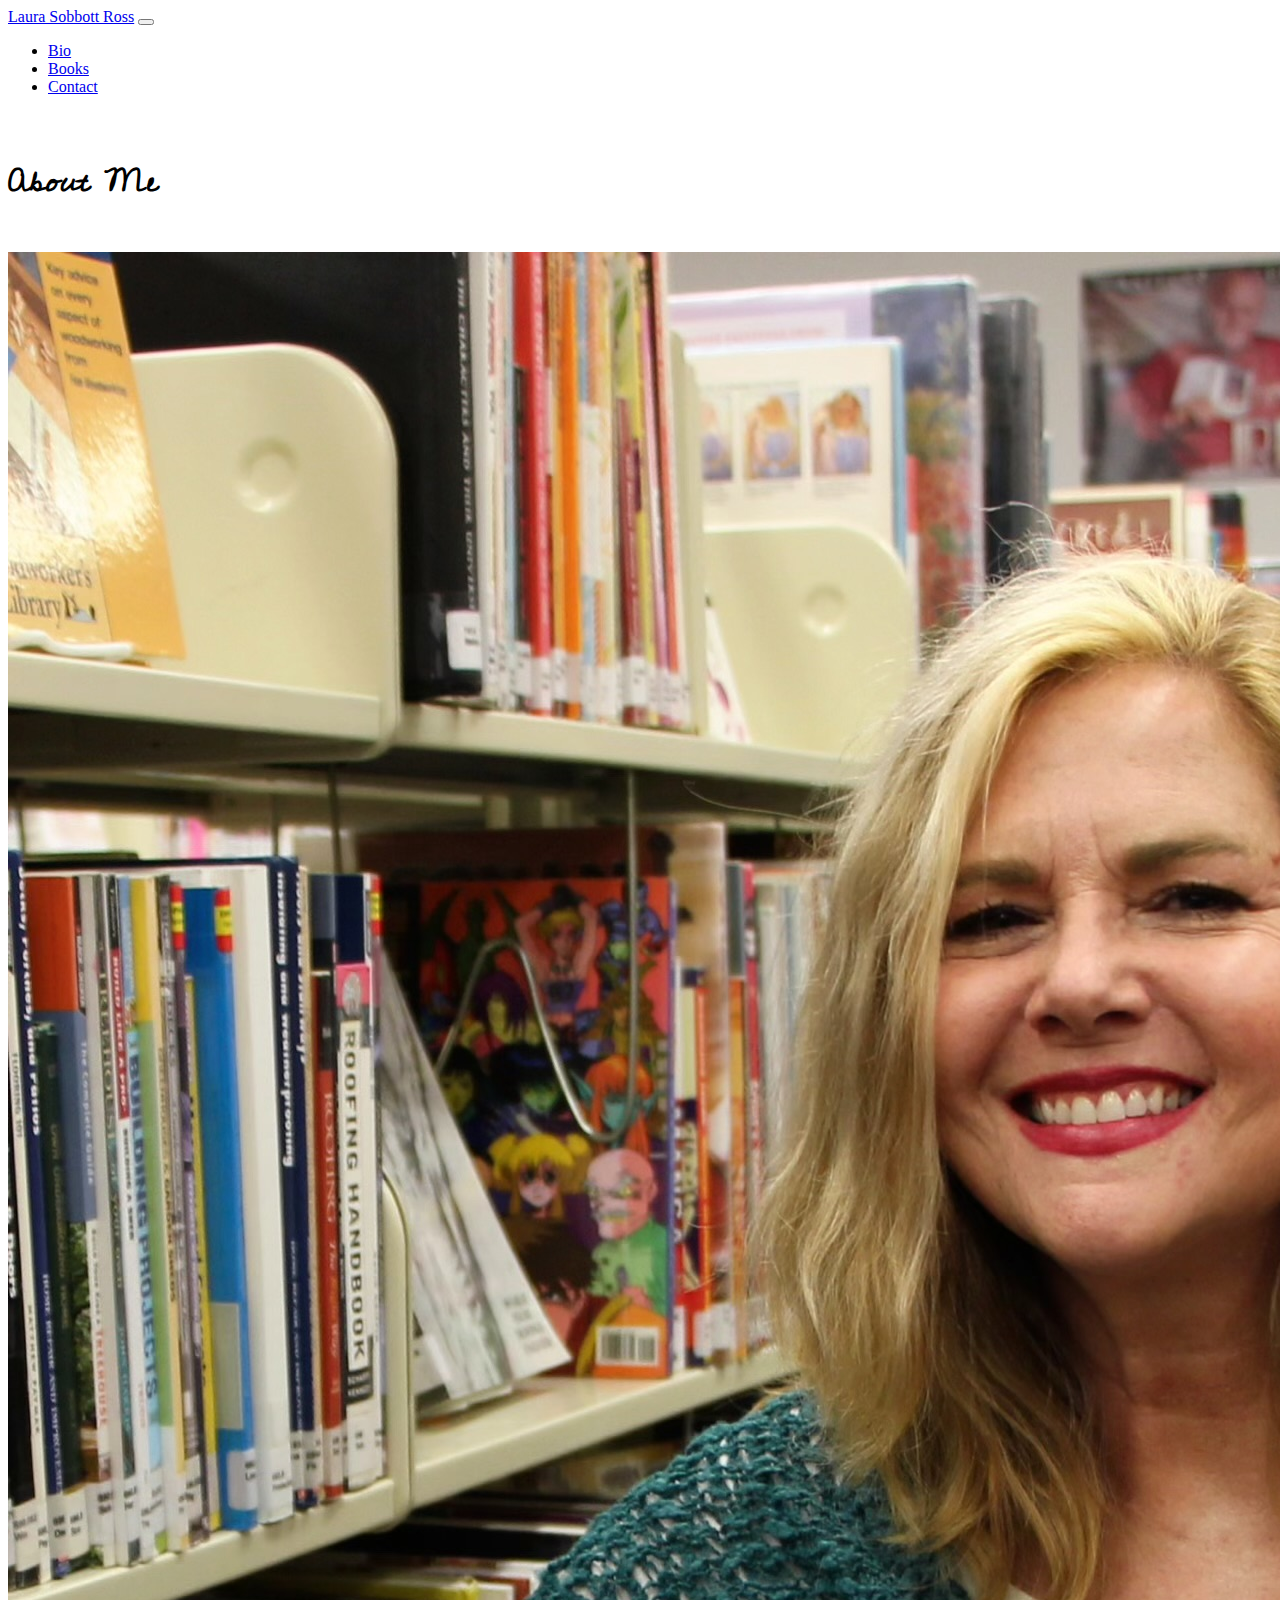
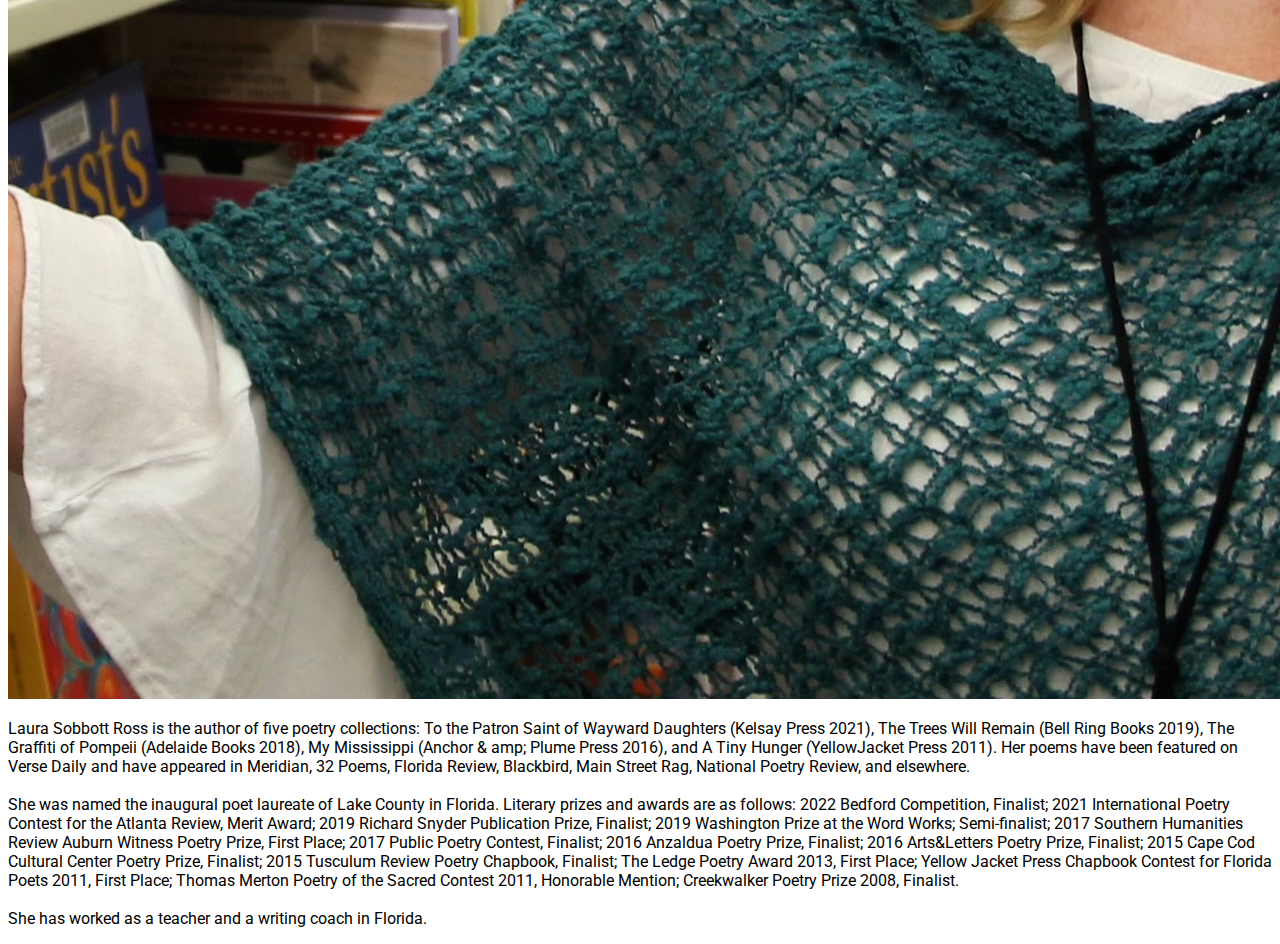
==== index.html @ b8181a82 "changes" ====
<!doctype html>
<html lang="en">
  <head>
    <meta charset="utf-8">
    <meta name="viewport" content="width=device-width, initial-scale=1">
    <title>Bootstrap demo</title>
    <link rel="stylesheet" href="assets/style.css">
    <link href="https://cdn.jsdelivr.net/npm/bootstrap@5.3.0-alpha3/dist/css/bootstrap.min.css" rel="stylesheet" integrity="sha384-KK94CHFLLe+nY2dmCWGMq91rCGa5gtU4mk92HdvYe+M/SXH301p5ILy+dN9+nJOZ" crossorigin="anonymous">
    <link rel="preconnect" href="https://fonts.googleapis.com">
    <link rel="preconnect" href="https://fonts.gstatic.com" crossorigin>
    <link href="https://fonts.googleapis.com/css2?family=Cedarville+Cursive&family=Roboto&display=swap" rel="stylesheet">
  </head>
  <body>
    <nav class="navbar navbar-expand-lg bg-body-tertiary navbar bg-primary" data-bs-theme="dark">
        <div class="container-fluid">
          <a class="navbar-brand" href="./index.html">Laura Sobbott Ross</a>
          <button class="navbar-toggler" type="button" data-bs-toggle="collapse" data-bs-target="#navbarNav" aria-controls="navbarNav" aria-expanded="false" aria-label="Toggle navigation">
            <span class="navbar-toggler-icon"></span>
          </button>
          <div class="collapse navbar-collapse" id="navbarNav">
            <ul class="navbar-nav">
              <li class="nav-item">
                <a class="nav-link active" aria-current="page" href="./index.html">Bio</a>
              </li>
              <li class="nav-item">
                <a class="nav-link" href="./books.html">Books</a>
              </li>
              <!-- <li class="nav-item">
                <a class="nav-link" href="./poems.html">Poems</a>
              </li> -->
              <li class="nav-item">
                <a class="nav-link" href="./contact.html">Contact</a>
              </li>
            </ul>
          </div>
        </div>
      </nav>
      <div class="container-fluid">
        <div>

        </div>

        <div>
          <br>
          <h1>About Me</h1>
          <br>
          <div class="col-8 container">
            <div class="row">
          <img src="./assets/images/selfie.jpeg">
          
            </div>
          </div>
              
           
              </div>
      <p class="mt-5" id="Home">Laura Sobbott Ross is the author of five poetry collections: To the Patron Saint of Wayward Daughters (Kelsay Press 2021), The Trees Will Remain (Bell Ring Books
        2019), The Graffiti of Pompeii (Adelaide Books 2018), My Mississippi (Anchor & amp;
        Plume Press 2016), and A Tiny Hunger (YellowJacket Press 2011). Her poems have
        been featured on Verse Daily and have appeared in Meridian, 32 Poems, Florida
        Review, Blackbird, Main Street Rag, National Poetry Review, and elsewhere.
      <br><br>
      She was named the inaugural poet laureate of Lake County in Florida. Literary
prizes and awards are as follows: 2022 Bedford Competition, Finalist; 2021
International Poetry Contest for the Atlanta Review, Merit Award; 2019 Richard
Snyder Publication Prize, Finalist; 2019 Washington Prize at the Word Works;
Semi-finalist; 2017 Southern Humanities Review Auburn Witness Poetry Prize,
First Place; 2017 Public Poetry Contest, Finalist; 2016 Anzaldua Poetry Prize,
Finalist; 2016 Arts&amp;Letters Poetry Prize, Finalist; 2015 Cape Cod Cultural Center
Poetry Prize, Finalist; 2015 Tusculum Review Poetry Chapbook, Finalist; The Ledge
Poetry Award 2013, First Place; Yellow Jacket Press Chapbook Contest for Florida
Poets 2011, First Place; Thomas Merton Poetry of the Sacred Contest 2011,
Honorable Mention; Creekwalker Poetry Prize 2008, Finalist.
<br><br>
She has worked as a teacher and a writing coach in Florida.
<br>
</p>

    </div>
    
    <script src="https://cdn.jsdelivr.net/npm/bootstrap@5.3.0-alpha3/dist/js/bootstrap.bundle.min.js" integrity="sha384-ENjdO4Dr2bkBIFxQpeoTz1HIcje39Wm4jDKdf19U8gI4ddQ3GYNS7NTKfAdVQSZe" crossorigin="anonymous"></script>
    <script src="https://cdn.jsdelivr.net/npm/@popperjs/core@2.11.7/dist/umd/popper.min.js" integrity="sha384-zYPOMqeu1DAVkHiLqWBUTcbYfZ8osu1Nd6Z89ify25QV9guujx43ITvfi12/QExE" crossorigin="anonymous"></script>
    <script src="https://cdn.jsdelivr.net/npm/bootstrap@5.3.0-alpha3/dist/js/bootstrap.min.js" integrity="sha384-Y4oOpwW3duJdCWv5ly8SCFYWqFDsfob/3GkgExXKV4idmbt98QcxXYs9UoXAB7BZ" crossorigin="anonymous"></script>
</body>
</html>
---- assets/style.css ----
h1 {
    font-family: 'Cedarville Cursive', cursive !important;
}
p {
    font-family: 'Roboto', sans-serif;
}
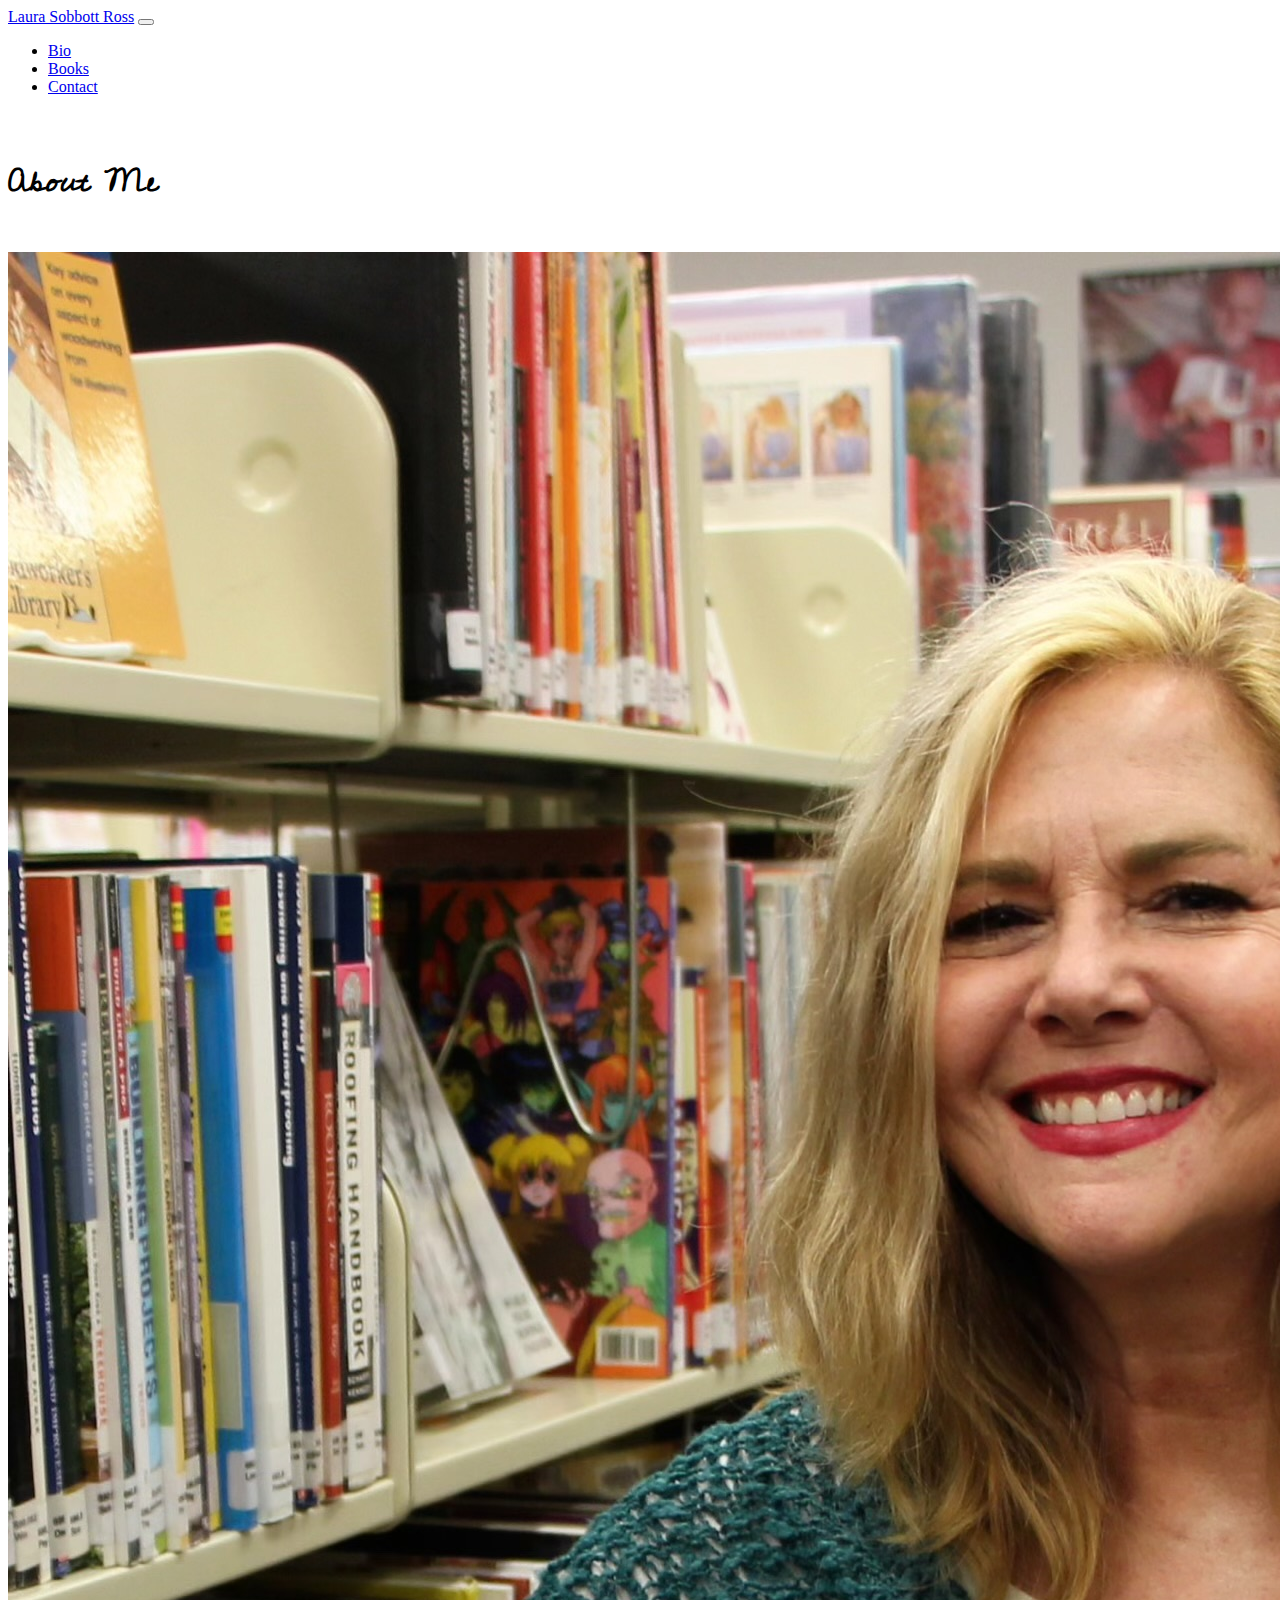
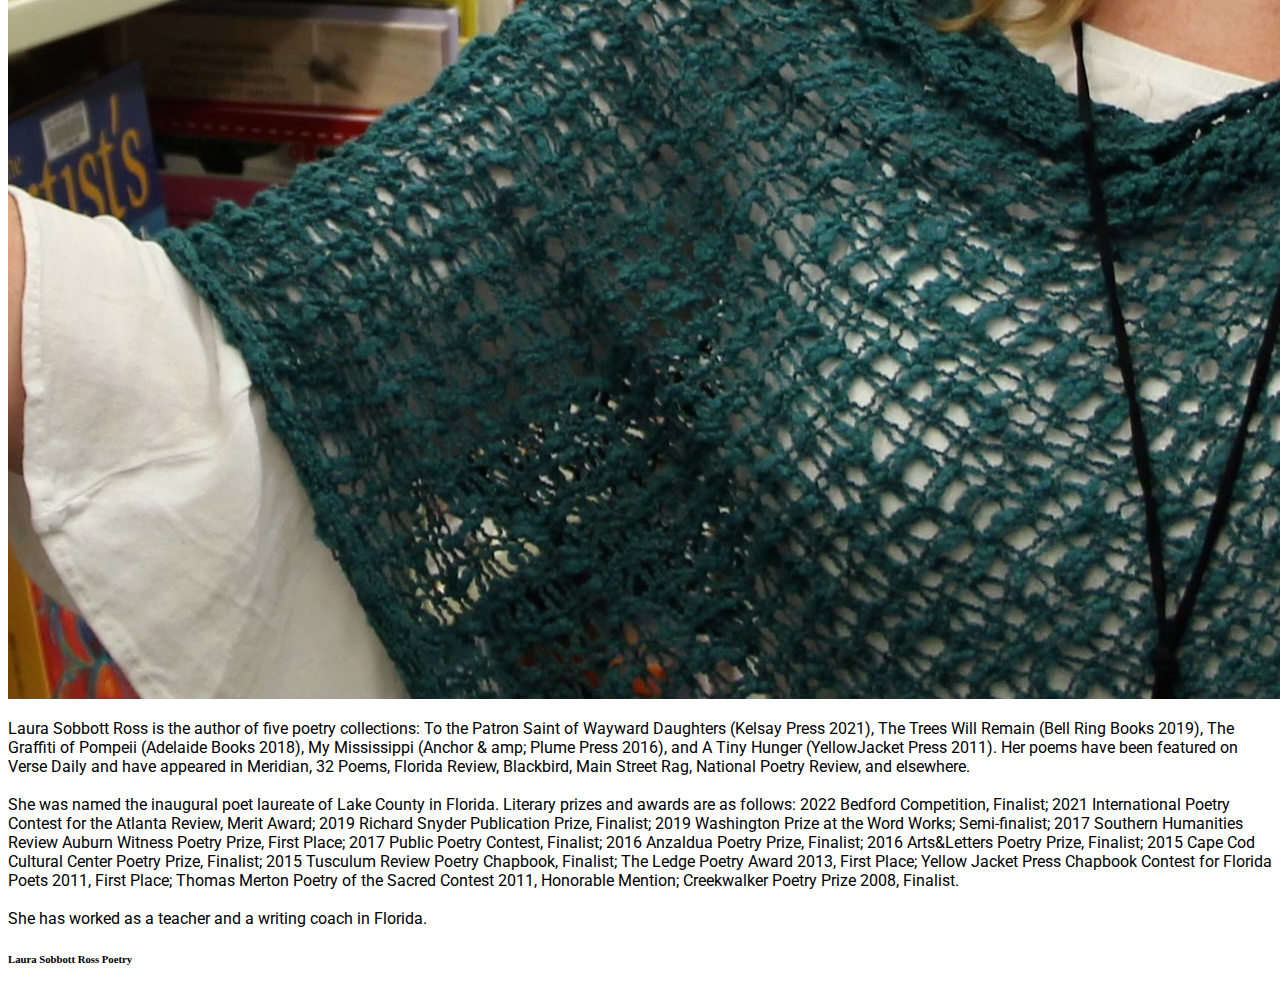
==== commit fdc127bc: "changes" ====
--- a/index.html
+++ b/index.html
@@ -44,7 +44,7 @@
           <br>
           <h1>About Me</h1>
           <br>
-          <div class="col-8 container">
+          <div class="col-8 col-md-5 container">
             <div class="row">
           <img src="./assets/images/selfie.jpeg">
           
@@ -74,8 +74,17 @@
 She has worked as a teacher and a writing coach in Florida.
 <br>
 </p>
+<span class="placeholder col-12 bg-primary"></span>
+<span class="placeholder col-12 bg-secondary"></span>
+<span class="placeholder col-12 bg-success"></span>
+<span class="placeholder col-12 bg-danger"></span>
+<span class="placeholder col-12 bg-warning"></span>
+<span class="placeholder col-12 bg-info"></span>
+<span class="placeholder col-12 bg-light"></span>
+<h6>Laura Sobbott Ross Poetry</h6>
 
     </div>
+
     
     <script src="https://cdn.jsdelivr.net/npm/bootstrap@5.3.0-alpha3/dist/js/bootstrap.bundle.min.js" integrity="sha384-ENjdO4Dr2bkBIFxQpeoTz1HIcje39Wm4jDKdf19U8gI4ddQ3GYNS7NTKfAdVQSZe" crossorigin="anonymous"></script>
     <script src="https://cdn.jsdelivr.net/npm/@popperjs/core@2.11.7/dist/umd/popper.min.js" integrity="sha384-zYPOMqeu1DAVkHiLqWBUTcbYfZ8osu1Nd6Z89ify25QV9guujx43ITvfi12/QExE" crossorigin="anonymous"></script>
--- a/assets/style.css
+++ b/assets/style.css
@@ -1,6 +1,9 @@
 h1 {
-    font-family: 'Cedarville Cursive', cursive !important;
+    font-family: 'Cedarville Cursive', cursive;
 }
 p {
     font-family: 'Roboto', sans-serif;
-}+}
+/* image {
+    border-radius: 45px !important;
+} */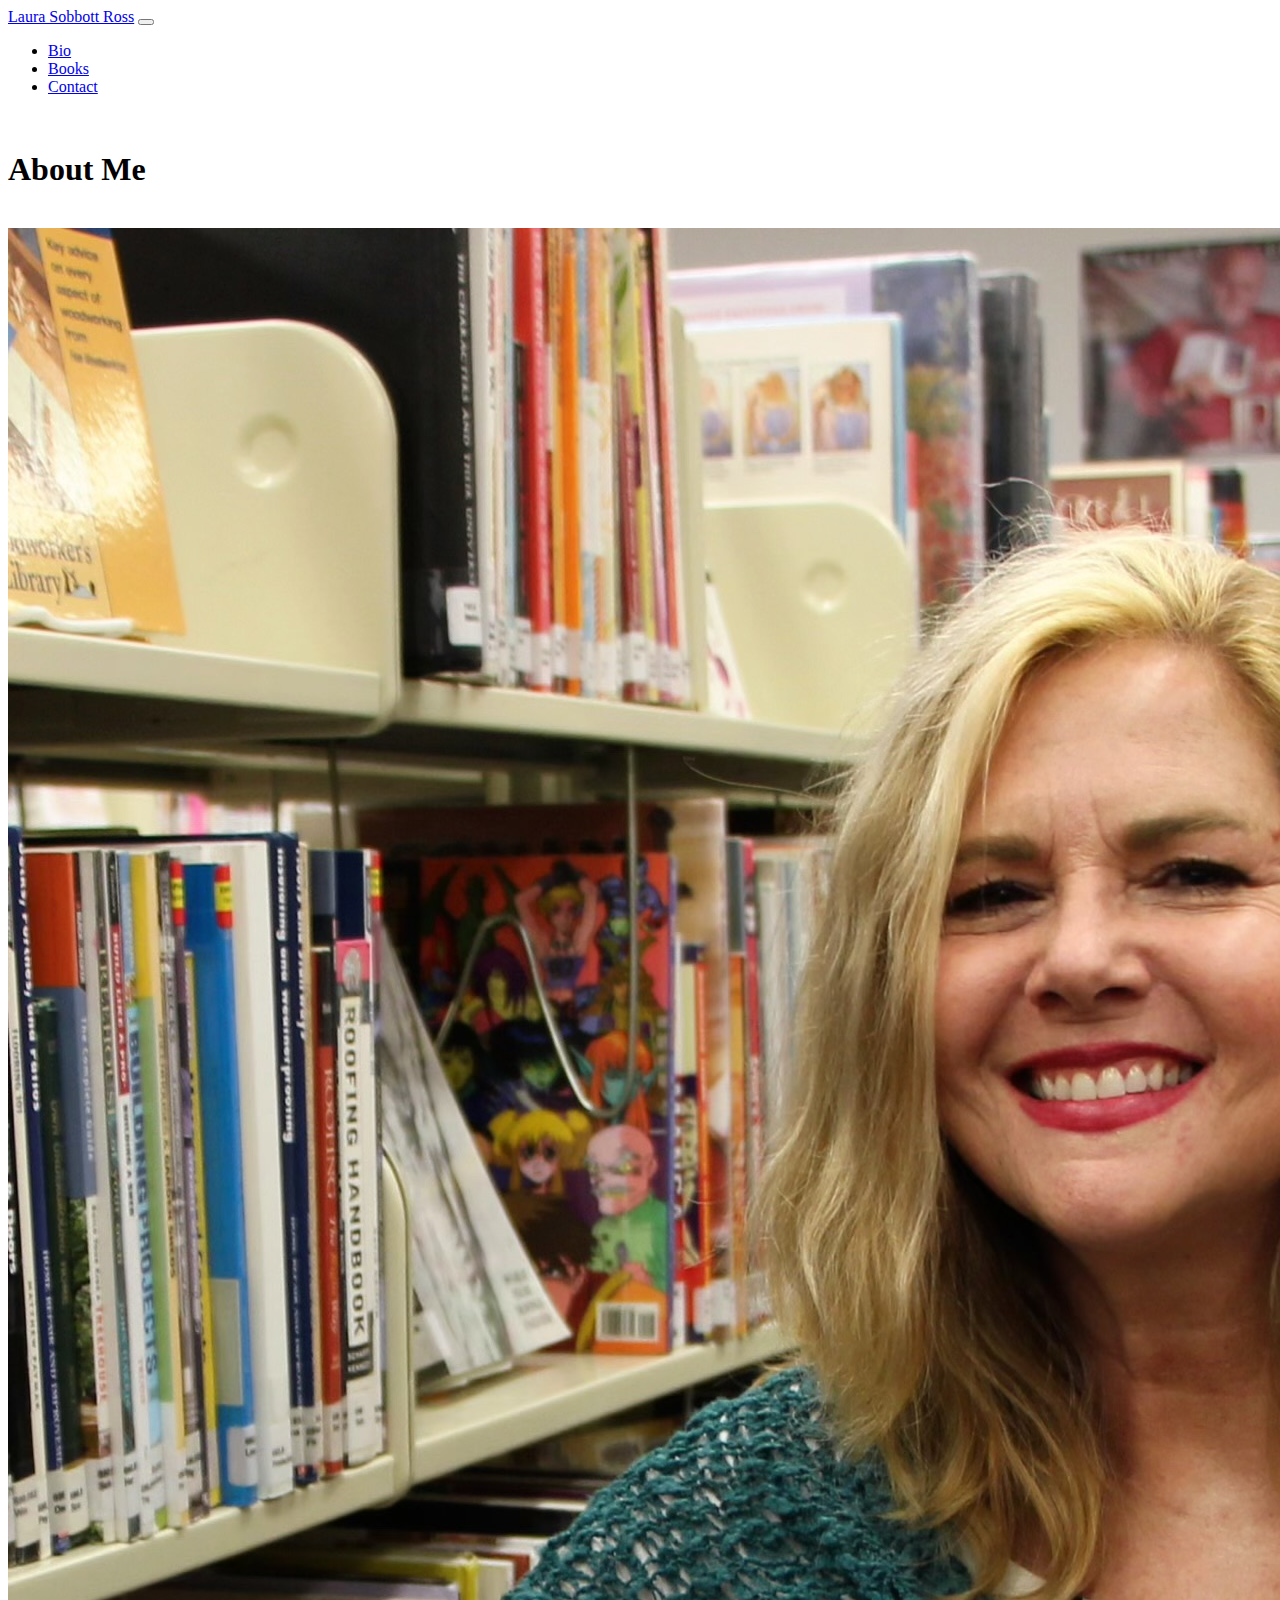
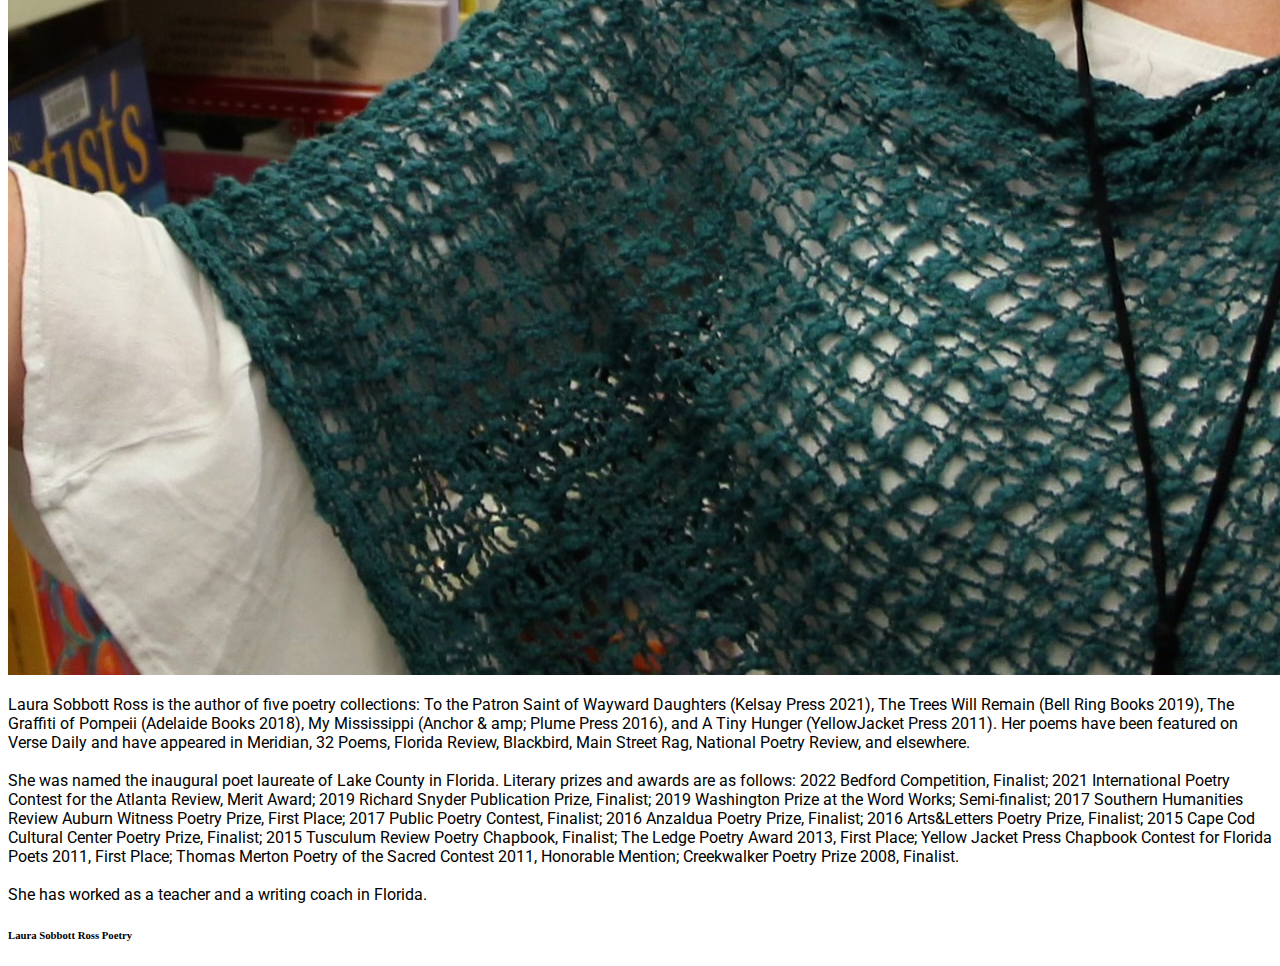
==== commit 0b242ac0: "added pics and changes" ====
--- a/index.html
+++ b/index.html
@@ -7,8 +7,8 @@
     <link rel="stylesheet" href="assets/style.css">
     <link href="https://cdn.jsdelivr.net/npm/bootstrap@5.3.0-alpha3/dist/css/bootstrap.min.css" rel="stylesheet" integrity="sha384-KK94CHFLLe+nY2dmCWGMq91rCGa5gtU4mk92HdvYe+M/SXH301p5ILy+dN9+nJOZ" crossorigin="anonymous">
     <link rel="preconnect" href="https://fonts.googleapis.com">
-    <link rel="preconnect" href="https://fonts.gstatic.com" crossorigin>
-    <link href="https://fonts.googleapis.com/css2?family=Cedarville+Cursive&family=Roboto&display=swap" rel="stylesheet">
+<link rel="preconnect" href="https://fonts.gstatic.com" crossorigin>
+<link href="https://fonts.googleapis.com/css2?family=Roboto&display=swap" rel="stylesheet">
   </head>
   <body>
     <nav class="navbar navbar-expand-lg bg-body-tertiary navbar bg-primary" data-bs-theme="dark">
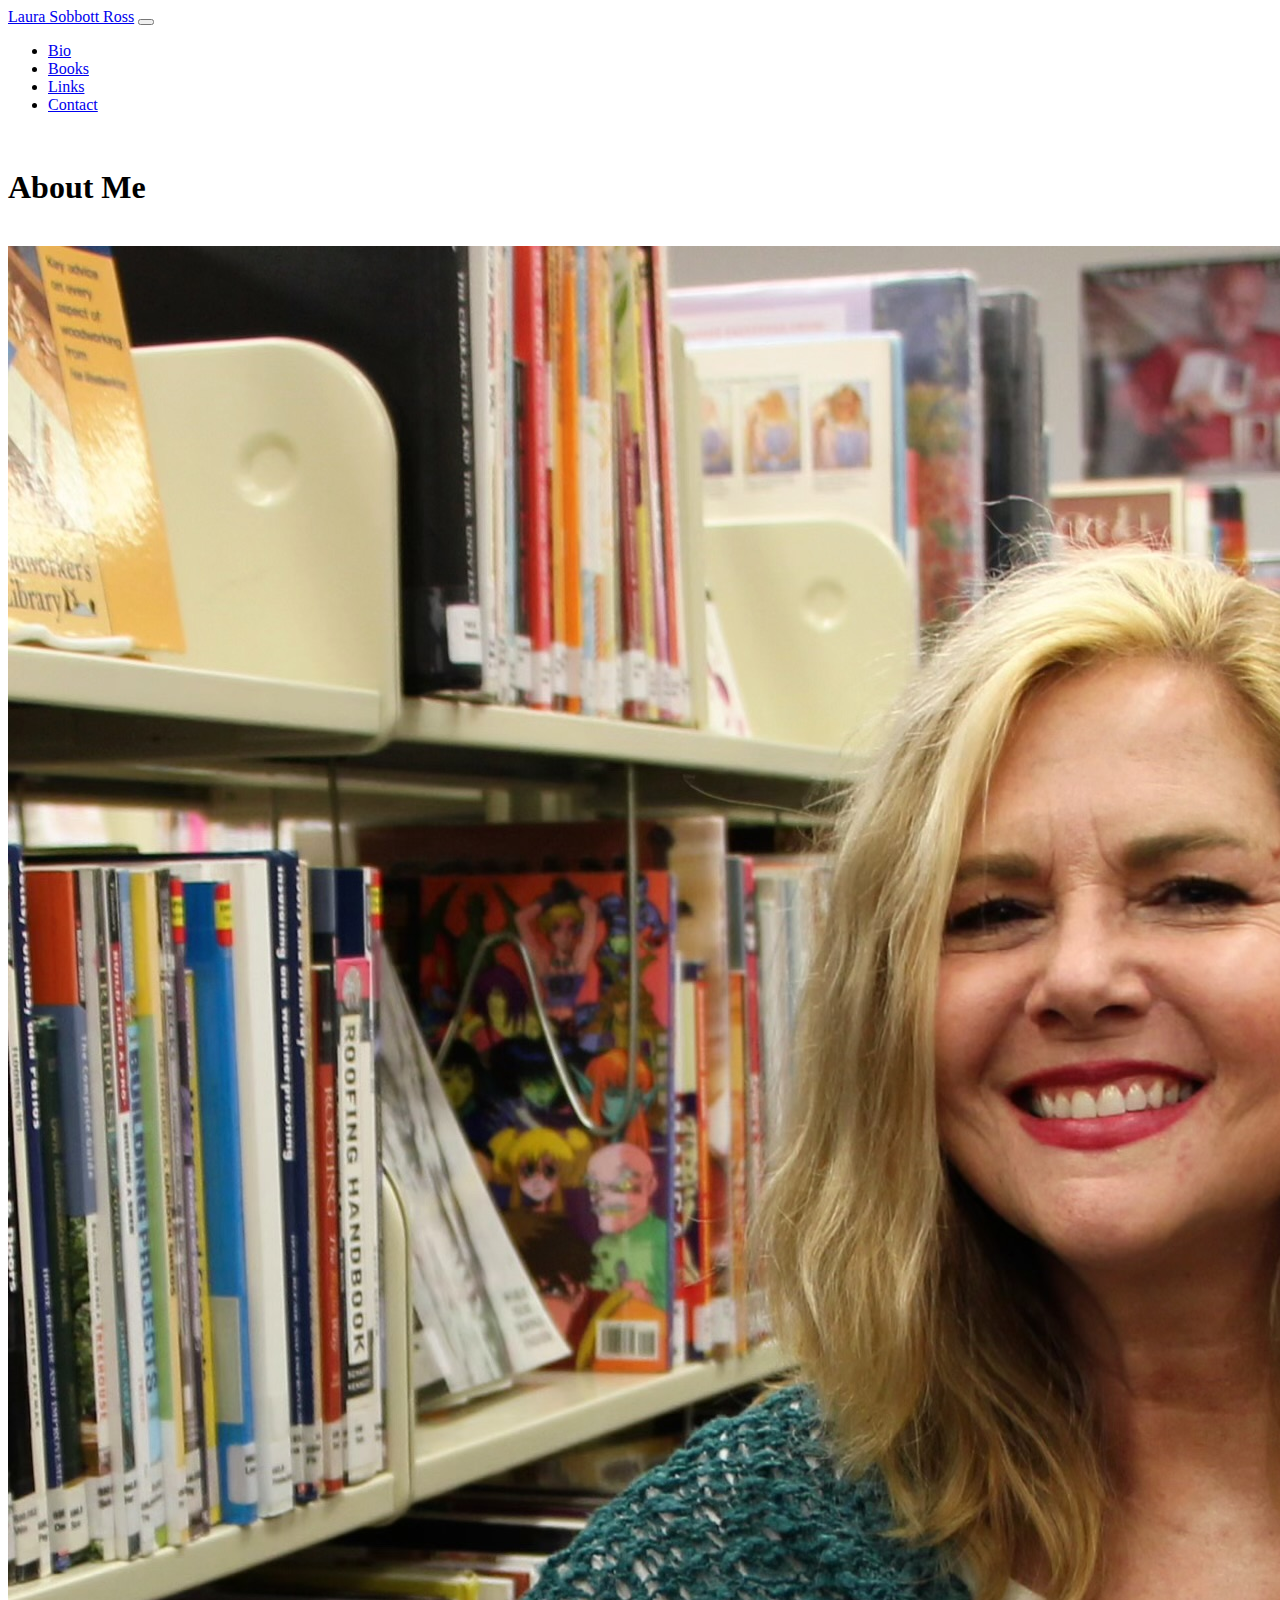
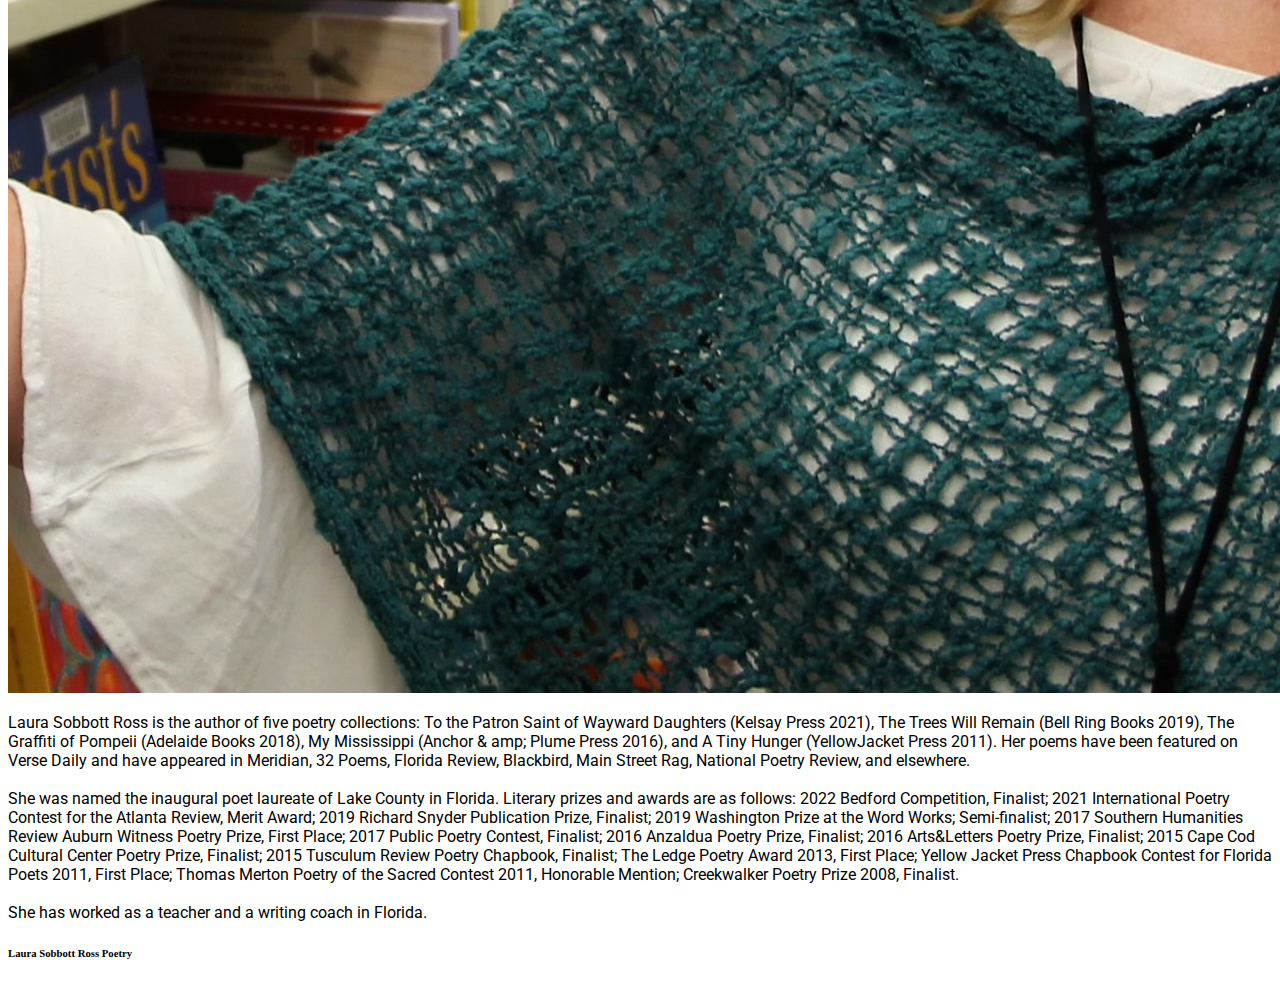
==== commit 81dd3392: "added things and changes" ====
--- a/index.html
+++ b/index.html
@@ -25,9 +25,9 @@
               <li class="nav-item">
                 <a class="nav-link" href="./books.html">Books</a>
               </li>
-              <!-- <li class="nav-item">
-                <a class="nav-link" href="./poems.html">Poems</a>
-              </li> -->
+              <li class="nav-item">
+                <a class="nav-link" href="./links.html">Links</a>
+              </li>
               <li class="nav-item">
                 <a class="nav-link" href="./contact.html">Contact</a>
               </li>
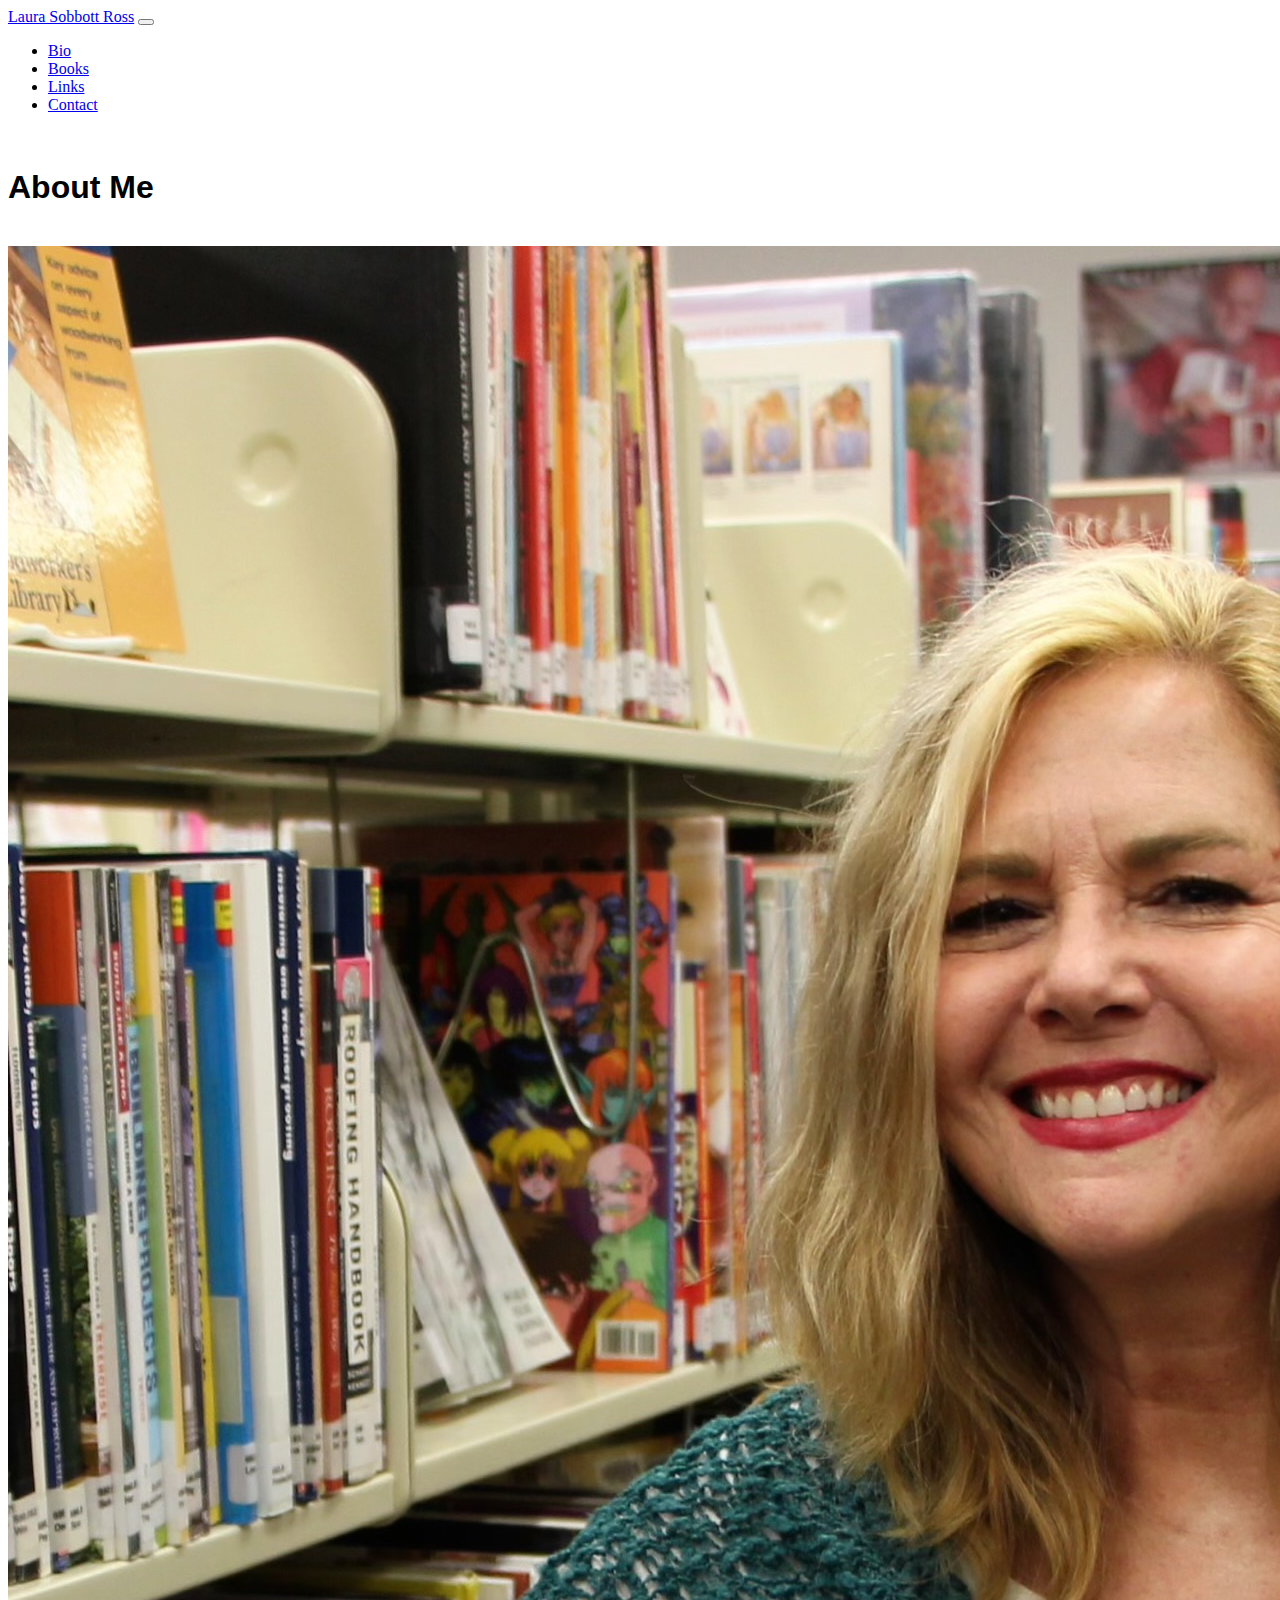
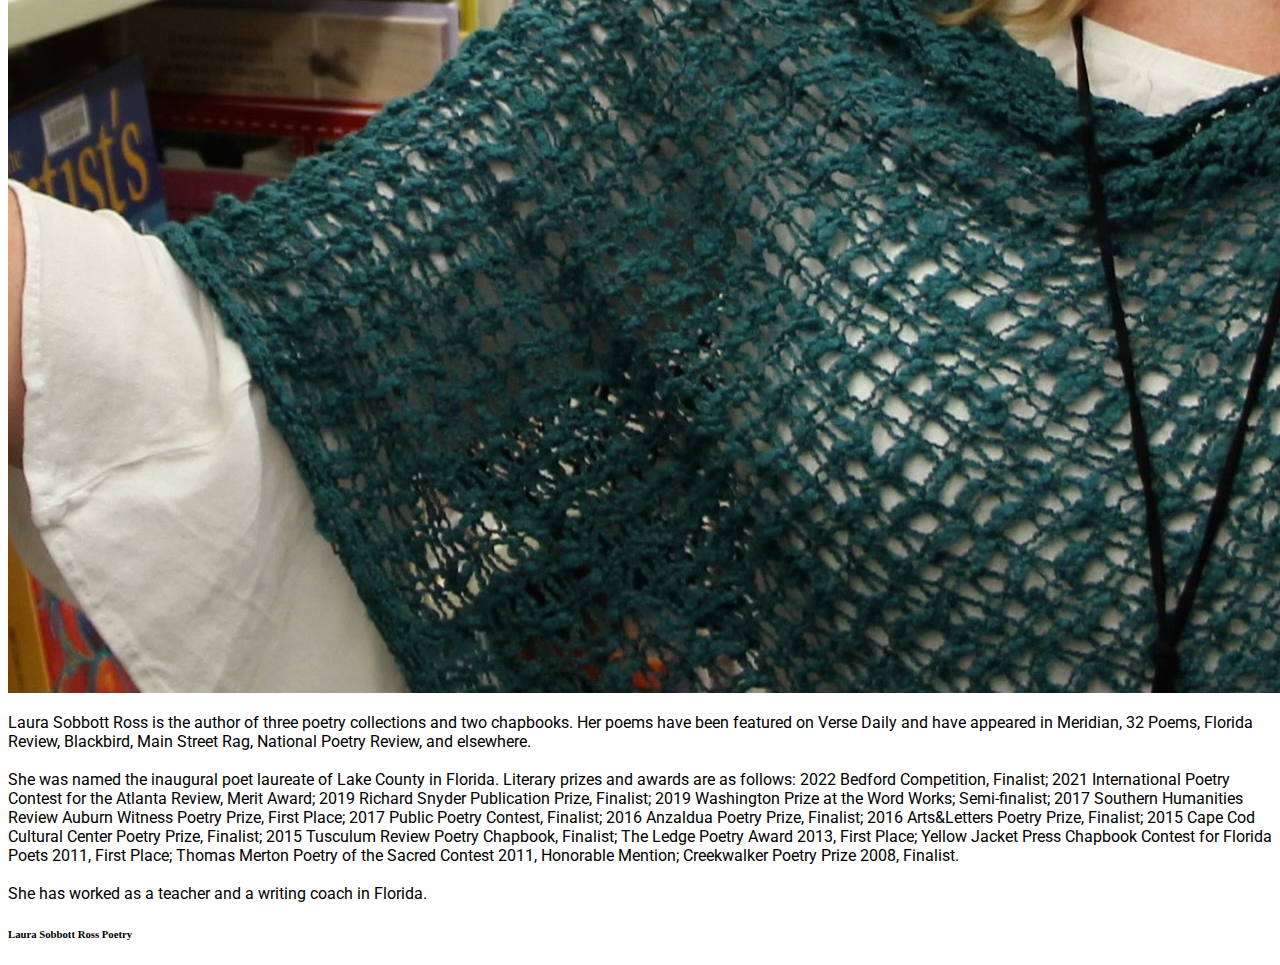
==== commit 839c17c1: "made changes and added things" ====
--- a/index.html
+++ b/index.html
@@ -53,9 +53,7 @@
               
            
               </div>
-      <p class="mt-5" id="Home">Laura Sobbott Ross is the author of five poetry collections: To the Patron Saint of Wayward Daughters (Kelsay Press 2021), The Trees Will Remain (Bell Ring Books
-        2019), The Graffiti of Pompeii (Adelaide Books 2018), My Mississippi (Anchor & amp;
-        Plume Press 2016), and A Tiny Hunger (YellowJacket Press 2011). Her poems have
+      <p class="mt-5" id="Home">Laura Sobbott Ross is the author of three poetry collections and two chapbooks. Her poems have
         been featured on Verse Daily and have appeared in Meridian, 32 Poems, Florida
         Review, Blackbird, Main Street Rag, National Poetry Review, and elsewhere.
       <br><br>
--- a/assets/style.css
+++ b/assets/style.css
@@ -1,9 +1,6 @@
 h1 {
-    font-family: 'Cedarville Cursive', cursive;
+    font-family: 'Franklin Gothic Medium', 'Arial Narrow', Arial, sans-serif;
 }
 p {
     font-family: 'Roboto', sans-serif;
 }
-/* image {
-    border-radius: 45px !important;
-} */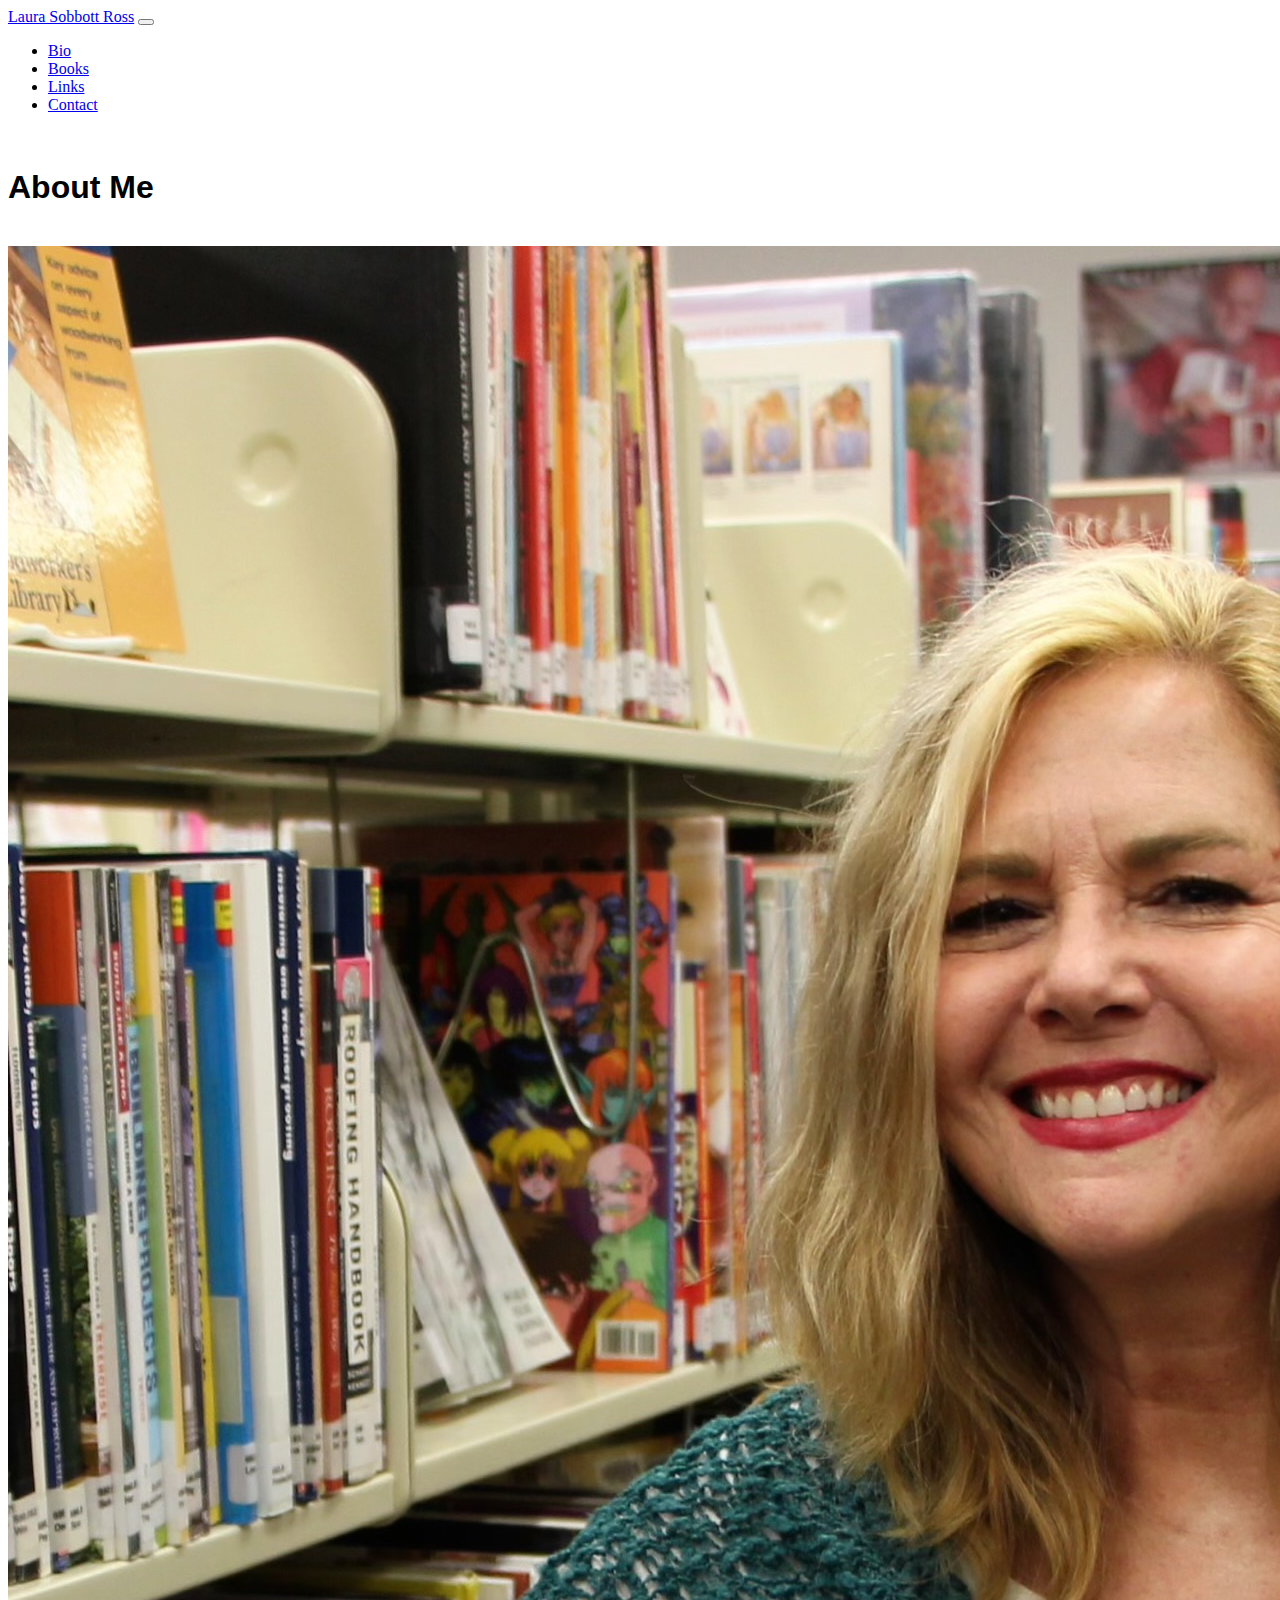
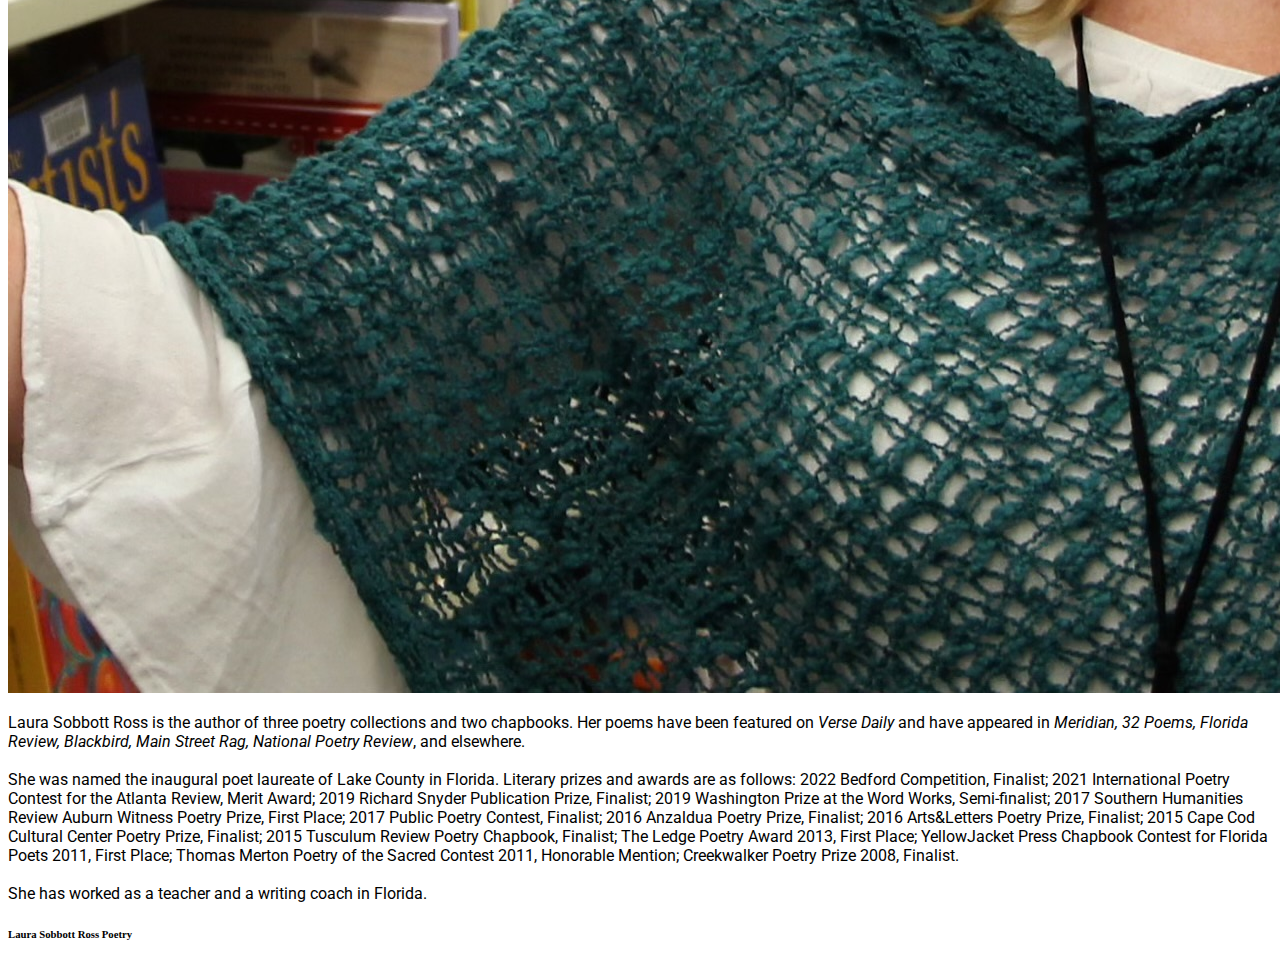
==== commit b6499c72: "done" ====
--- a/index.html
+++ b/index.html
@@ -54,31 +54,25 @@
            
               </div>
       <p class="mt-5" id="Home">Laura Sobbott Ross is the author of three poetry collections and two chapbooks. Her poems have
-        been featured on Verse Daily and have appeared in Meridian, 32 Poems, Florida
-        Review, Blackbird, Main Street Rag, National Poetry Review, and elsewhere.
+        been featured on <em>Verse Daily</em> and have appeared in <em>Meridian, 32 Poems, Florida
+        Review, Blackbird, Main Street Rag, National Poetry Review</em>, and elsewhere.
       <br><br>
       She was named the inaugural poet laureate of Lake County in Florida. Literary
 prizes and awards are as follows: 2022 Bedford Competition, Finalist; 2021
 International Poetry Contest for the Atlanta Review, Merit Award; 2019 Richard
-Snyder Publication Prize, Finalist; 2019 Washington Prize at the Word Works;
+Snyder Publication Prize, Finalist; 2019 Washington Prize at the Word Works,
 Semi-finalist; 2017 Southern Humanities Review Auburn Witness Poetry Prize,
 First Place; 2017 Public Poetry Contest, Finalist; 2016 Anzaldua Poetry Prize,
 Finalist; 2016 Arts&amp;Letters Poetry Prize, Finalist; 2015 Cape Cod Cultural Center
 Poetry Prize, Finalist; 2015 Tusculum Review Poetry Chapbook, Finalist; The Ledge
-Poetry Award 2013, First Place; Yellow Jacket Press Chapbook Contest for Florida
+Poetry Award 2013, First Place; YellowJacket Press Chapbook Contest for Florida
 Poets 2011, First Place; Thomas Merton Poetry of the Sacred Contest 2011,
 Honorable Mention; Creekwalker Poetry Prize 2008, Finalist.
 <br><br>
 She has worked as a teacher and a writing coach in Florida.
 <br>
 </p>
-<span class="placeholder col-12 bg-primary"></span>
 <span class="placeholder col-12 bg-secondary"></span>
-<span class="placeholder col-12 bg-success"></span>
-<span class="placeholder col-12 bg-danger"></span>
-<span class="placeholder col-12 bg-warning"></span>
-<span class="placeholder col-12 bg-info"></span>
-<span class="placeholder col-12 bg-light"></span>
 <h6>Laura Sobbott Ross Poetry</h6>
 
     </div>
